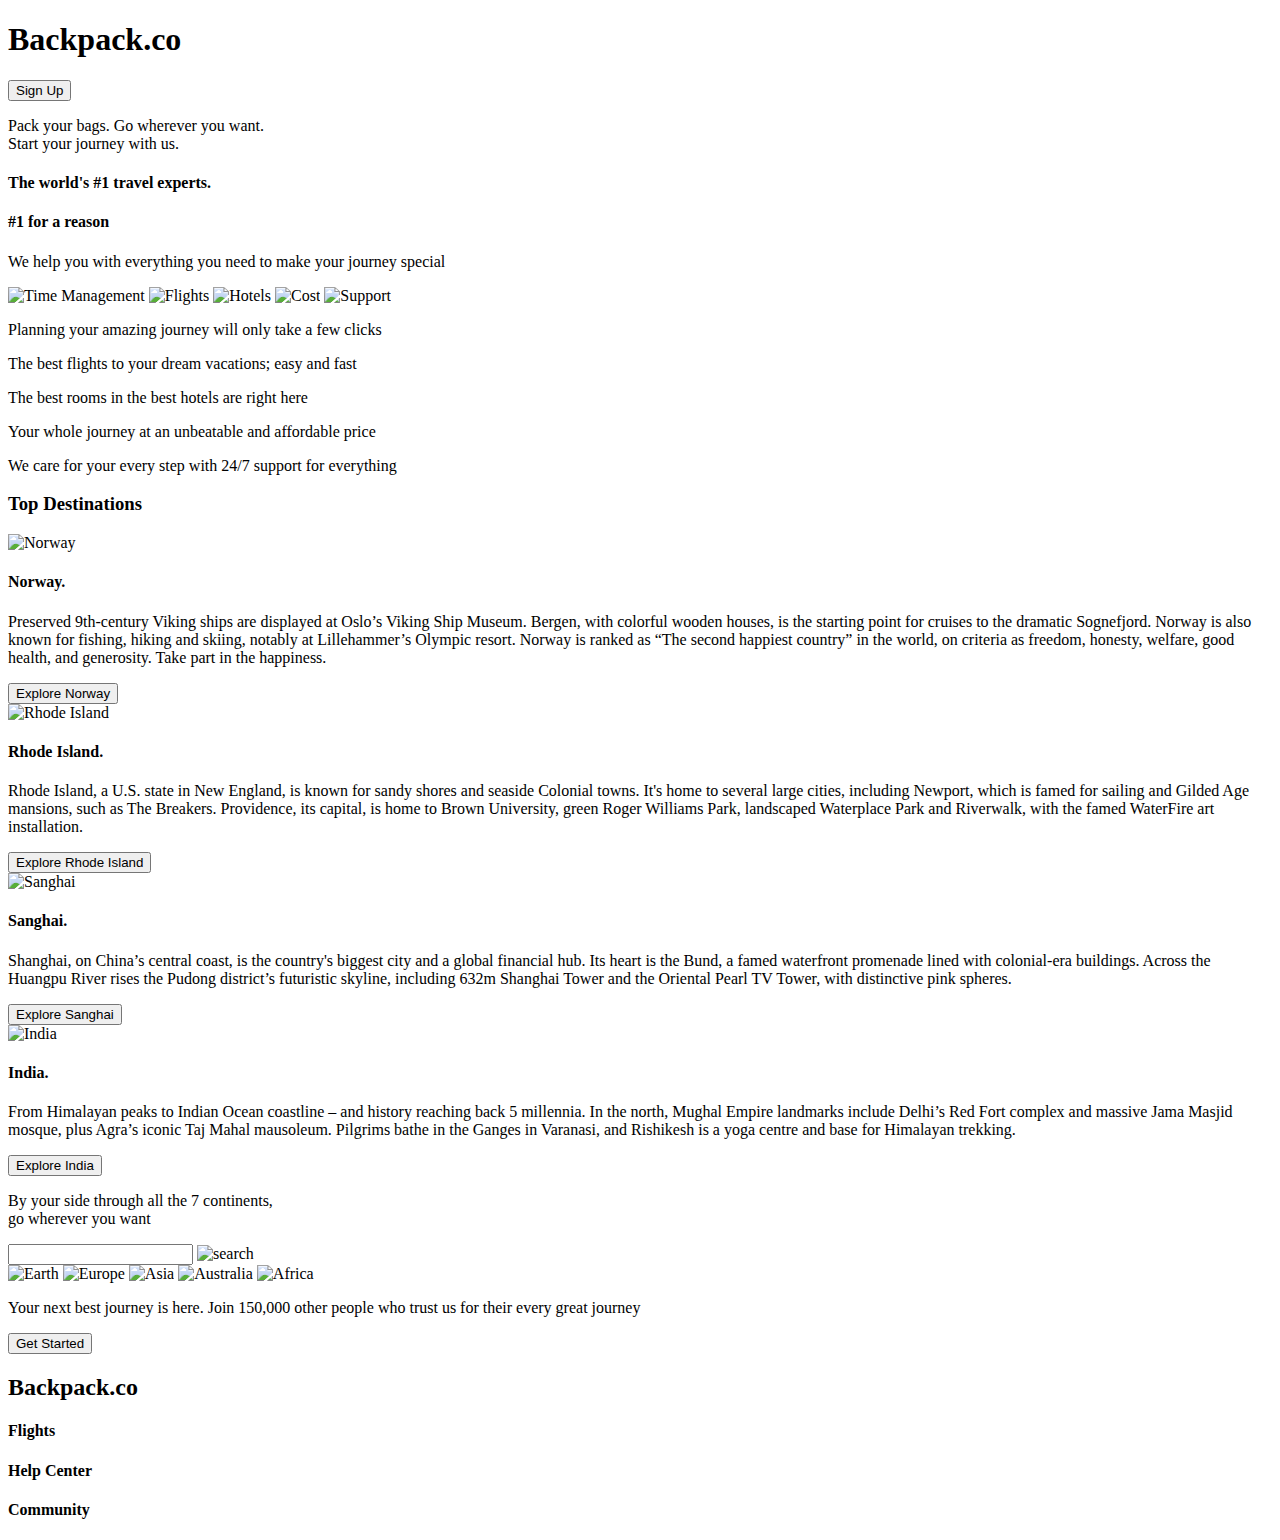
==== index.html @ 76c673c0 "Update index.html" ====
<!DOCTYPE html>
<!--
////// //// /  /     /     /   /      /////    //     /
/   /  /  / /  /    / /    //  /      /   /   /  /    /
///    /  / ////   /////   / / /      /////  /////    /
/ /    /  / /  /  /     /  /  //      /     /     /   /
/  //  //// /  / /       / /   /      /    /       /  /////

All Rights Reserved ©2018 Rohan Pal
-->
<html lang="en" dir="ltr">
  <head>
    <meta charset="utf-8">
    <title>Home | Backpack.co</title>
    <link rel="stylesheet" href="main.css">
    <link rel="shortcut icon" type="image/png" href="images/icons/icon-earth-transparent.png">
    <link rel="shortcut icon" type="image/png" href="images/icons/icon-earth-transparent.png"/>
  </head>
  <body>
    <header>
      <!-- ======== PARALLAX ELEMENT ============= -->
      <div class="head-parallax"></div>
      <!-- ======== PARALLAX ELEMENT ============= -->
      <h1 id="logo">Backpack.co</h1>
      <button class="sign-up-button">Sign Up</button>
      <p class="head-paragraph">Pack your bags. Go wherever you want. <br>Start your journey with us.</p>
      <h4 class="head-blue" id="head-blue">The world's #1 travel experts.</h4>
    </header>

    <div class="features">
      <h4 class="head-blue" id="features-blue">#1 for a reason</h4>
      <p class="features-grey">We help you with everything you need to make your journey special</p>
      <img class="main-features-icon" id="time" src="images/icons/icon-time-transparent.png" alt="Time Management">
      <img class="main-features-icon" id="plane" src="images/icons/icon-plane-transparent.png" alt="Flights">
      <img class="main-features-icon" id="fountain" src="images/icons/icon-fountain-transparent.png" alt="Hotels">
      <img class="main-features-icon" id="usdollar" src="images/icons/icon-usdollar-transparent.png" alt="Cost">
      <img class="main-features-icon" id="question" src="images/icons/icon-question-transparent.png" alt="Support">
      <p class="features-text" id="features-text-1">Planning your amazing journey will only take a few clicks</p>
      <p class="features-text" id="features-text-2">The best flights to your dream vacations; easy and fast</p>
      <p class="features-text" id="features-text-3">The best rooms in the best hotels are right here</p>
      <p class="features-text" id="features-text-4">Your whole journey at an unbeatable and affordable price</p>
      <p class="features-text" id="features-text-5">We care for your every step with 24/7 support for everything</p>
    </div>

    <div class="top-destinations">
      <h3 class="main-destinations-head">Top Destinations</h3>

<!--  =========================== NORWAY =========================  -->
      <div class="norway-section">
          <img class="main-norway" src="images/main-norway.jpg" alt="Norway">
          <h4 id="norway-title" class="places-title">Norway.</h4>
          <p id="norway-para" class="paragraph"> Preserved 9th-century Viking ships are displayed at Oslo’s Viking Ship Museum. Bergen, with colorful wooden houses,
            is the starting point for cruises to the dramatic Sognefjord. Norway is also known for fishing, hiking and skiing,
             notably at Lillehammer’s Olympic resort. Norway is ranked as “The second happiest country” in the world, on criteria as
              freedom, honesty, welfare, good health, and generosity. Take part in the happiness.</p>
          <button id="norway-button" class="button-blue">Explore Norway</button>
      </div>

<!-- =========================== RHODE ISLAND =======================  -->

      <div class="ri-section">
        <img class="main-ri" src="images/main-rhodeisland.jpg" alt="Rhode Island">
        <h4 id="ri-title" class="places-title">Rhode Island.</h4>
        <p id="ri-para" class="paragraph">Rhode Island, a U.S. state in New England, is known for sandy shores and seaside Colonial towns.
           It's home to several large cities, including Newport, which is famed for sailing and Gilded Age mansions, such as The Breakers.
            Providence, its capital, is home to Brown University, green Roger Williams Park, landscaped Waterplace Park and Riverwalk,
            with the famed WaterFire art installation.</p>
        <button id="ri-button" class="button-blue">Explore Rhode Island</button>
      </div>

<!-- ========================= SANGHAI ========================== -->

      <div class="sanghai-section">
        <img class="main-sanghai" src="images/main-sanghai.jpg" alt="Sanghai">
        <h4 id="sanghai-title" class="places-title">Sanghai.</h4>
        <p id="sanghai-para" class="paragraph">Shanghai, on China’s central coast, is the country's biggest city and a global financial hub.
           Its heart is the Bund, a famed waterfront promenade lined with colonial-era buildings.
           Across the Huangpu River rises the Pudong district’s futuristic skyline, including 632m Shanghai Tower and the Oriental Pearl TV Tower,
            with distinctive pink spheres.</p>
        <button id="sanghai-button" class="button-blue">Explore Sanghai</button>
      </div>

<!-- ========================= INDIA ============================= -->

      <div class="india-section">
        <img class="main-india" src="images/main-india.jpg" alt="India">
        <h4 id="india-title" class="places-title">India.</h4>
        <p id="india-para" class="paragraph">From Himalayan peaks to Indian Ocean coastline – and history reaching back 5 millennia.
          In the north, Mughal Empire landmarks include Delhi’s Red Fort complex and massive Jama Masjid mosque,
           plus Agra’s iconic Taj Mahal mausoleum. Pilgrims bathe in the Ganges in Varanasi, and Rishikesh is a yoga centre and base for Himalayan trekking.</p>
        <button id="india-button" class="button-blue">Explore India</button>
      </div>
    </div>

<!-- ========= SEARCH SECTION ================= -->

    <div class="search-section">
      <p class="search-section-text">By your side through all the 7 continents, <br>go wherever you want</p>
      <input class="search-bar-main"></input>
      <img id="search-icon" src="images/icons/icon-search-transparent.png" alt="search">
      <div class="search-section-main-figure">
        <img id="icon-earth-main" src="images/icons/icon-earth-transparent.png" alt="Earth">
        <img id="icon-europe-main" src="images/icons/icon-euflag-transparent.png" alt="Europe">
        <img id="icon-asia-main" src="images/icons/icon-tajmahal-transparent.png" alt="Asia">
        <img id="icon-australia-main" src="images/icons/icon-australia-transparent.png" alt="Australia">
        <img id="icon-africa-main" src="images/icons/icon-africa-transparent.png" alt="Africa">
      </div>
    </div>

<!-- ========= LAST LOW PART ================= -->

    <div class="main-low">
      <p class="search-section-text" id="main-low-text">Your next best journey is here. Join 150,000 other people who trust us for their every great journey</p>
      <button id="get-started-main-low" class="button-blue">Get Started</button>
    </div>

<!-- ========= FOOTER OF MAIN PAGE ================= -->

   <div class="main-footer">
     <h2 class="footer-logo">Backpack.co</h2>
     <h4 class="footer-nav" id="footer-nav-set-1">Flights</h4>
     <h4 class="footer-nav" id="footer-nav-set-2">Help Center</h4>
     <h4 class="footer-nav" id="footer-nav-set-3">Community</h4>
   </div>
  </body>
</html>
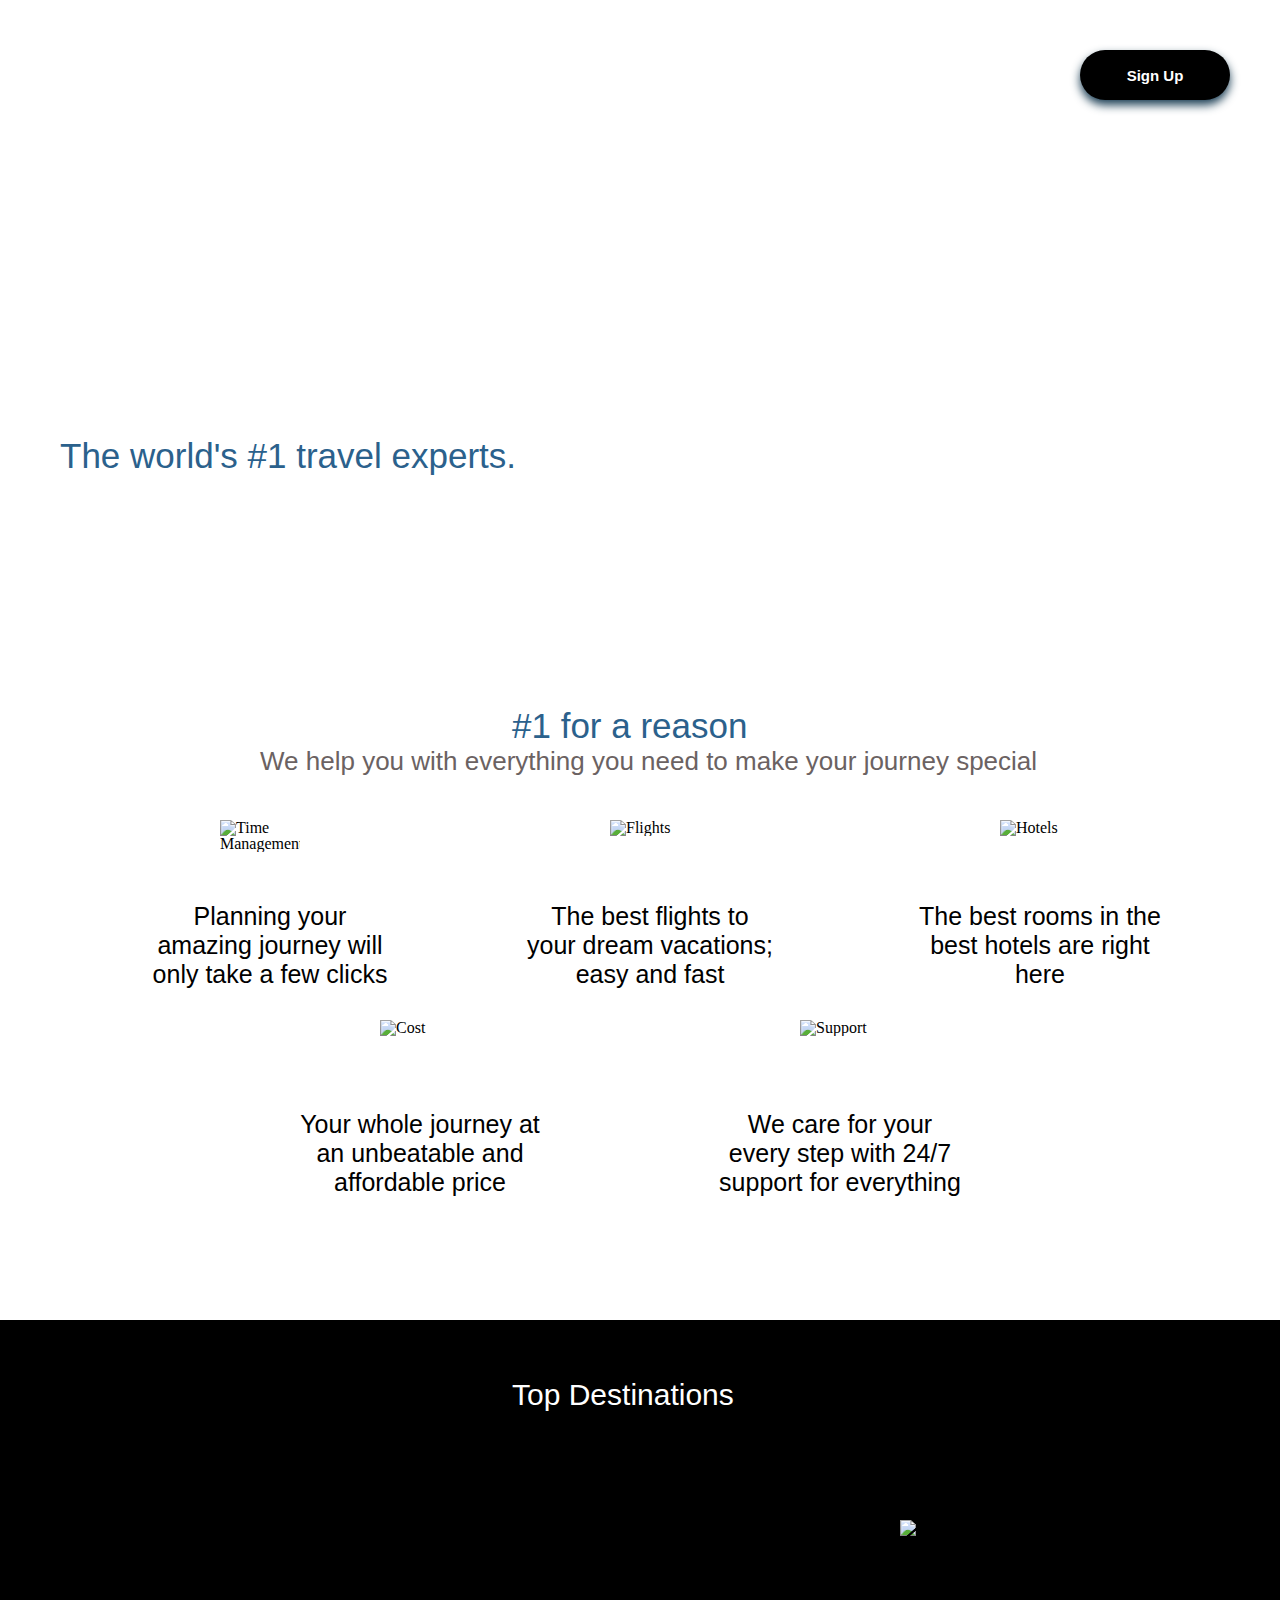
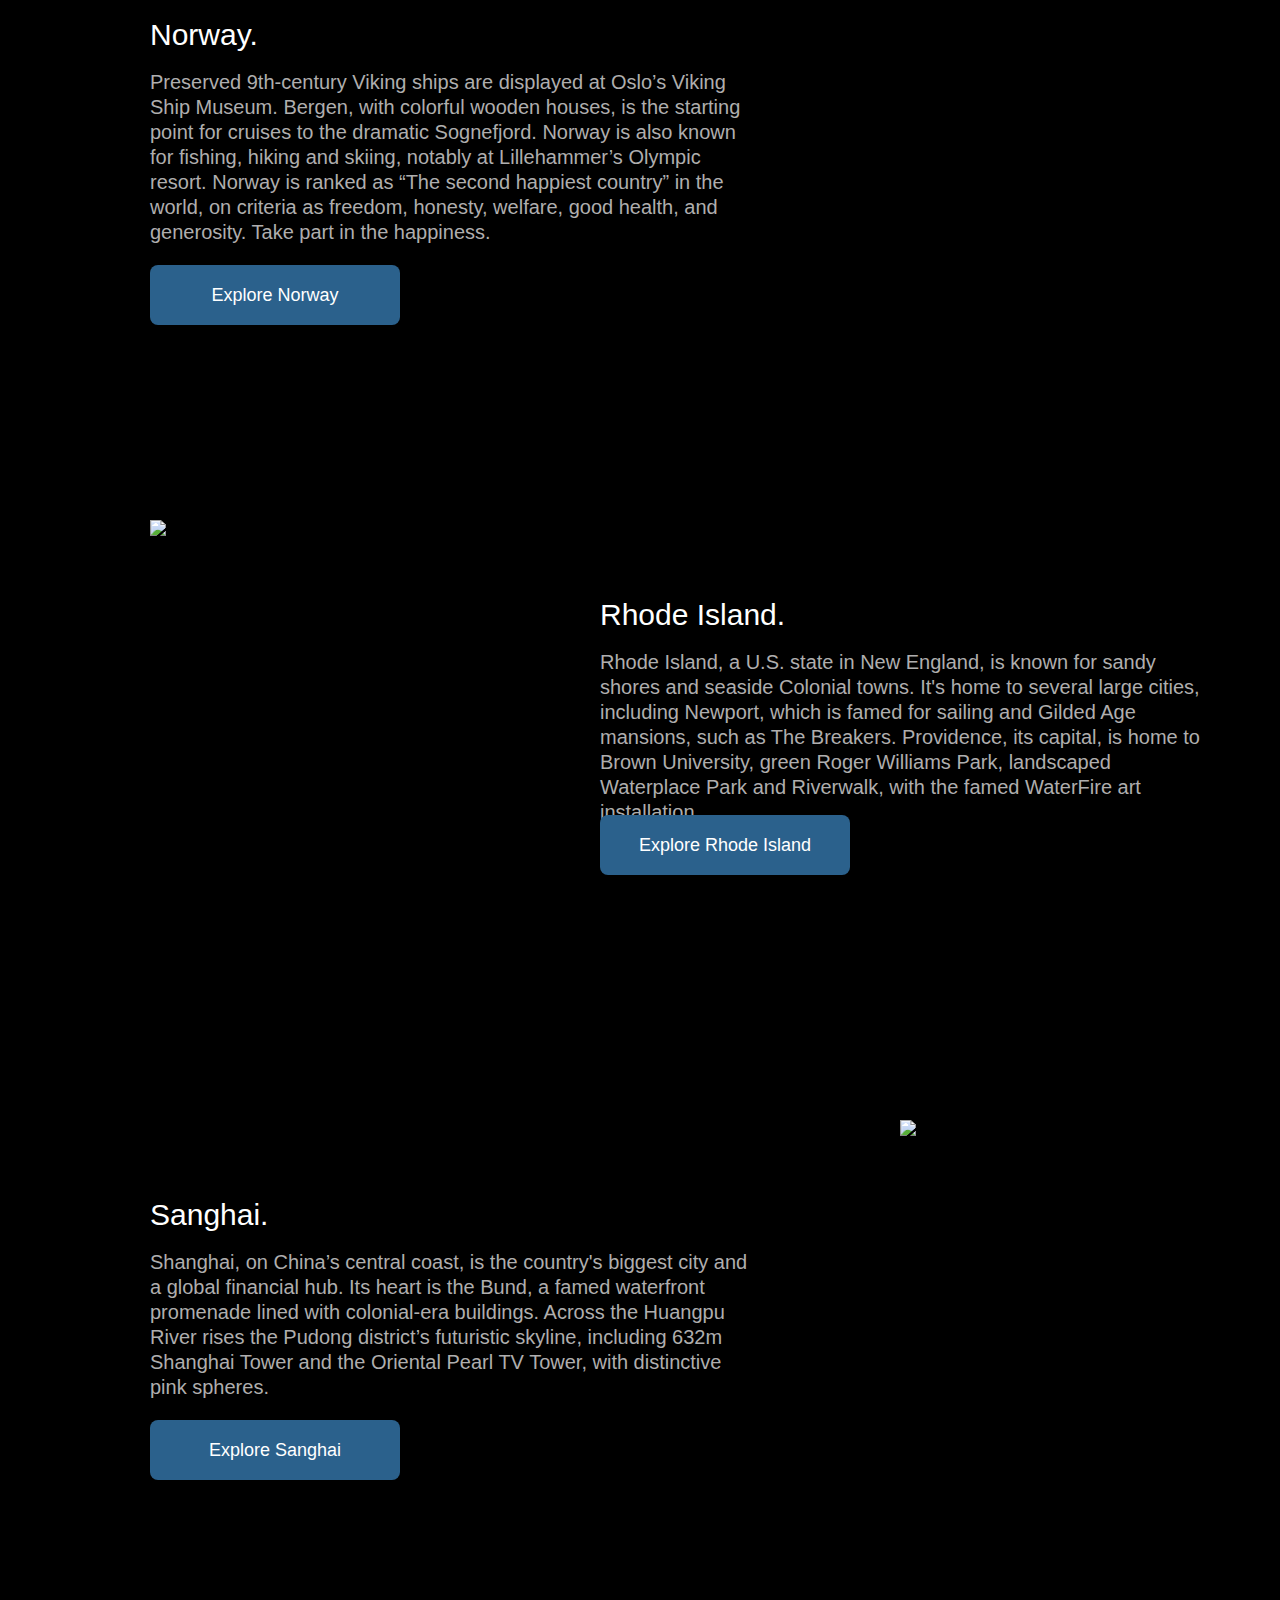
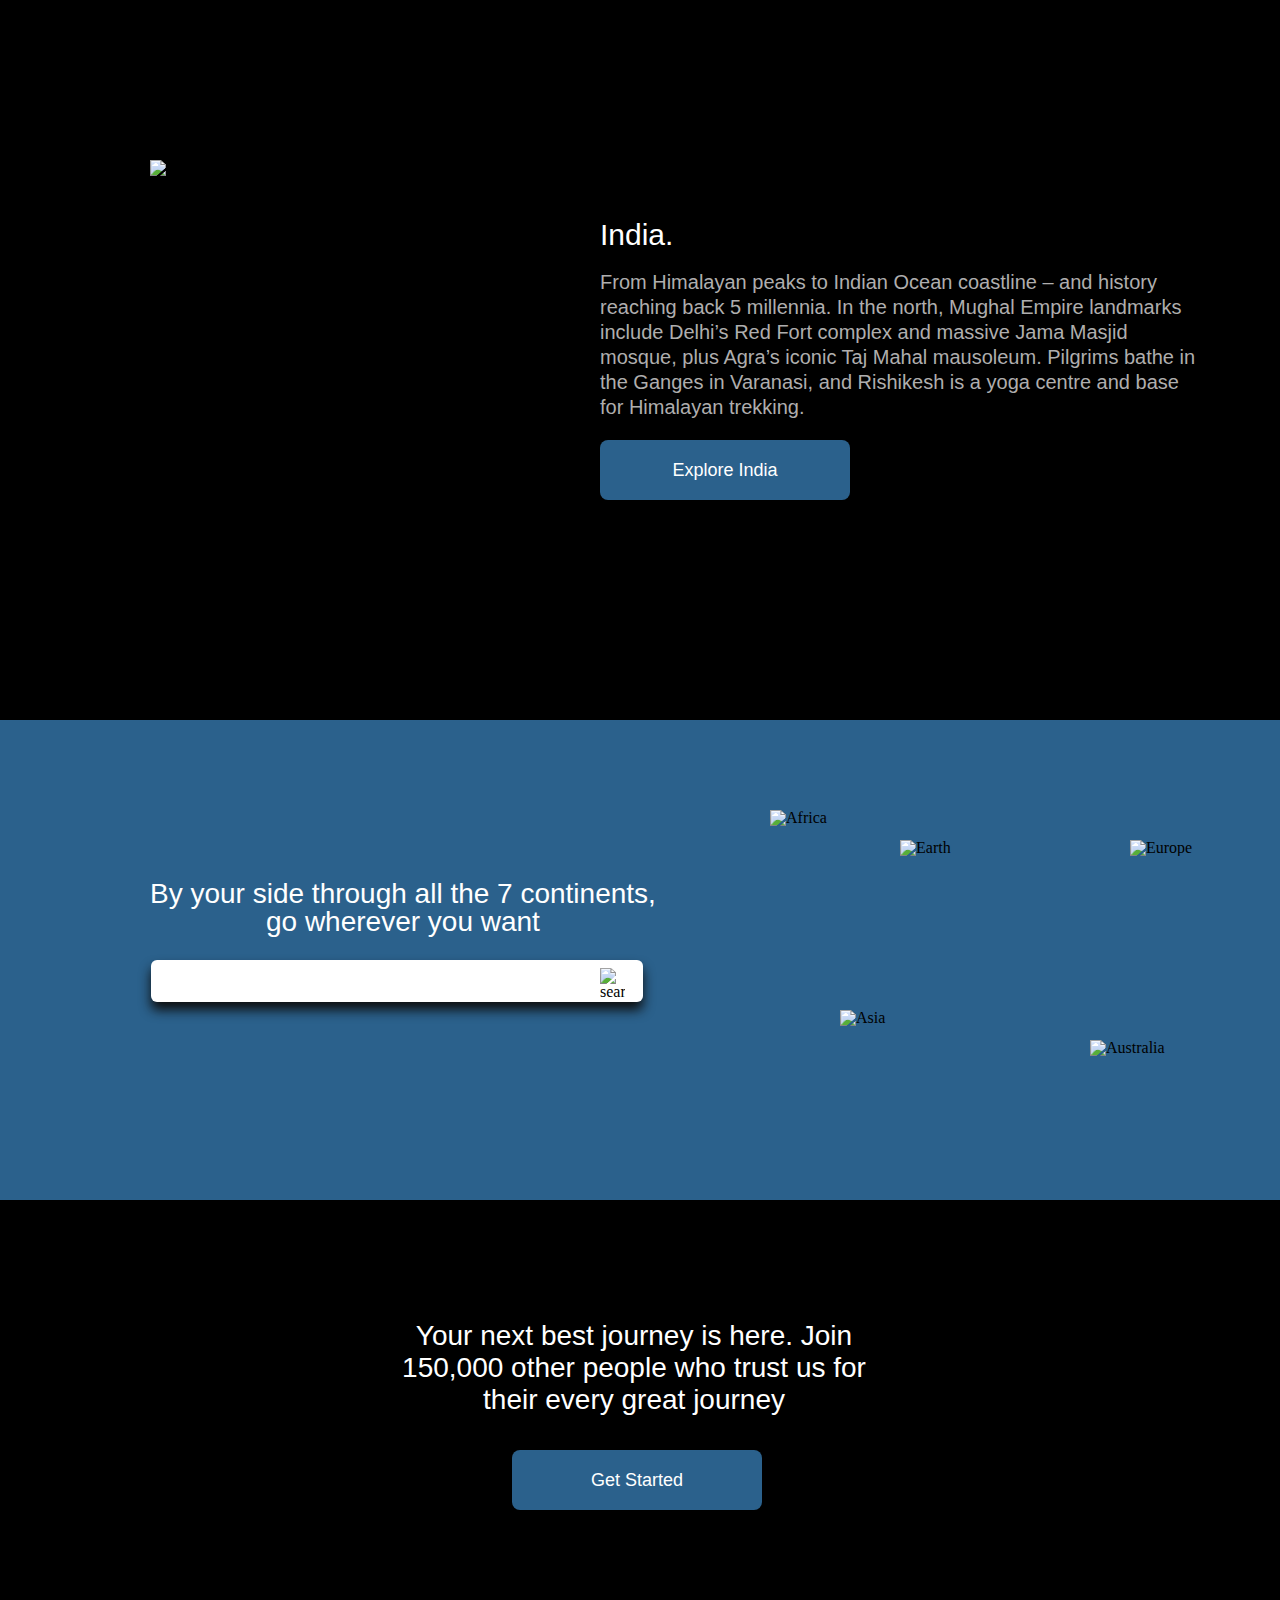
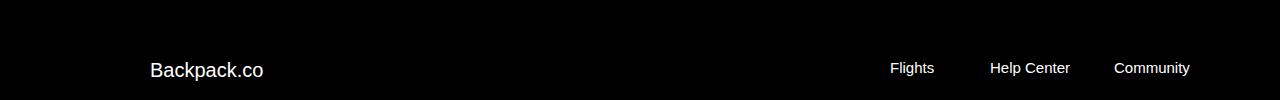
==== commit e2cbc9f8: "Adding Flights Page" ====
--- a/index.html
+++ b/index.html
@@ -21,7 +21,7 @@
       <!-- ======== PARALLAX ELEMENT ============= -->
       <div class="head-parallax"></div>
       <!-- ======== PARALLAX ELEMENT ============= -->
-      <h1 id="logo">Backpack.co</h1>
+      <h1 class="logo" id="logo">Backpack.co</h1>
       <button class="sign-up-button">Sign Up</button>
       <p class="head-paragraph">Pack your bags. Go wherever you want. <br>Start your journey with us.</p>
       <h4 class="head-blue" id="head-blue">The world's #1 travel experts.</h4>
@@ -118,9 +118,12 @@
 
    <div class="main-footer">
      <h2 class="footer-logo">Backpack.co</h2>
-     <h4 class="footer-nav" id="footer-nav-set-1">Flights</h4>
-     <h4 class="footer-nav" id="footer-nav-set-2">Help Center</h4>
-     <h4 class="footer-nav" id="footer-nav-set-3">Community</h4>
+     <a class="footer-nav" id="footer-nav-set-1" href="flights.html">Flights</a>
+     <a class="footer-nav" id="footer-nav-set-2">Help Center</a>
+     <a class="footer-nav" id="footer-nav-set-3">Community</a>
    </div>
+
+
+
   </body>
 </html>
--- a/main.css
+++ b/main.css
@@ -0,0 +1,675 @@
+/*
+  //// //// /  /     /     /   /      /////    //     /
+  / /  /  / /  /    / /    //  /      /   /   /  /    /
+  //   /  / ////   /////   / / /      /////  /////    /
+  / /  /  / /  /  /     /  /  //      /     /     /   /
+  /  / //// /  / /       / /   /      /    /       /  /////
+
+All Rights Reserved ©2018 Rohan Pal
+ */
+
+/* http://meyerweb.com/eric/tools/css/reset/ 2. v2.0 | 20110126
+  License: none (public domain)
+*/
+
+html, body, div, span, applet, object, iframe,
+h1, h2, h3, h4, h5, h6, p, blockquote, pre,
+a, abbr, acronym, address, big, cite, code,
+del, dfn, em, img, ins, kbd, q, s, samp,
+small, strike, strong, sub, sup, tt, var,
+b, u, i, center,
+dl, dt, dd, ol, ul, li,
+fieldset, form, label, legend,
+table, caption, tbody, tfoot, thead, tr, th, td,
+article, aside, canvas, details, embed,
+figure, figcaption, footer, header, hgroup,
+menu, nav, output, ruby, section, summary,
+time, mark, audio, video {
+  margin: 0;
+  padding: 0;
+  border: 0;
+  font-size: 100%;
+  font: inherit;
+  vertical-align: baseline;
+}
+/* HTML5 display-role reset for older browsers */
+article, aside, details, figcaption, figure,
+footer, header, hgroup, menu, nav, section {
+  display: block;
+}
+body {
+  line-height: 1;
+}
+ol, ul {
+  list-style: none;
+}
+blockquote, q {
+  quotes: none;
+}
+blockquote:before, blockquote:after,
+q:before, q:after {
+  content: '';
+  content: none;
+}
+table {
+  border-collapse: collapse;
+  border-spacing: 0;
+}
+
+/* START */
+/* SCROLLBAR */
+
+::-webkit-scrollbar-track
+{
+	-webkit-box-shadow: inset 0 0 6px rgba(0,0,0,0.3);
+	border-radius: 0px;
+	background-color: #C1C1C1;
+}
+
+::-webkit-scrollbar
+{
+	width: 10px;
+	background-color: black;
+}
+
+::-webkit-scrollbar-thumb
+{
+	border-radius: 0px;
+	-webkit-box-shadow: inset 0 0 6px rgba(0,0,0,.3);
+	background-color: #2B618C;
+}
+/* SCROLLBAR END */
+
+/* ========= PARALLAX CSS START ========== */
+
+.head-parallax {
+  background-image: url("images/main-head.jpg");
+  height: 640px;
+  background-attachment: fixed;
+  background-position: center;
+  background-repeat: no-repeat;
+  background-size: cover;
+}
+
+/* ========= PARALLAX CSS END ========== */
+
+#logo{
+  color: white;
+}
+
+.logo {
+  position: absolute;
+  top: 50px;
+  left: 50px;
+  font-size: 40px;
+  font-family: Source Sans Pro, sans-serif;
+}
+
+.sign-up-button{
+  position: absolute;
+  top: 50px;
+  right: 50px;
+  width: 150px;
+  height: 50px;
+  background-color: black;
+  color: white;
+  border: none;
+  border-radius: 50px;
+  font-size: 15px;
+  font-weight: bold;
+  font-family: Source Sans Pro, sans-serif;
+  box-shadow: 0px 5px 10px #1C3F55;
+  transition: all 0.3s ease 0s;
+  cursor: pointer;
+  outline: none;
+}
+
+/*BUTTON HOVER*/
+.sign-up-button:hover {
+  background-color: #2B618C;
+  box-shadow: 0px 8px 12px #1C3F55;
+  color: #fff;
+  transform: translateY(-7px);
+}
+/*BUTTON HOVER*/
+
+.head-paragraph{
+  position: absolute;
+  top: 370px;
+  left: 60px;
+  color: white;
+  font-family: Source Sans Pro, sans-serif;
+  font-weight: bold;
+  font-size: 25px;
+  line-height: 30px;
+}
+#head-blue{
+  position: absolute;
+  top: 430px;
+  left: 60px;
+}
+
+.head-blue{
+  font-size: 35px;
+  font-family: Source Sans Pro, sans-serif;
+  color: #2B618C;
+  margin-top: 8px;
+}
+
+/*==================
+  FEATURES SECTION
+  ================== */
+.features{
+  width: 100%;
+  height: 600px;
+}
+
+#features-blue {
+  position: absolute;
+  top: 700px;
+  left: 40%;
+}
+
+.features-grey {
+  position: absolute;
+  top: 740px;
+  left: 260px;
+  font-family: Source Sans Pro, sans-serif;
+  font-size: 26px;
+  color: #6B6262;
+  margin-top: 8px;
+}
+
+.main-features-icon{
+  width: 80px;
+}
+
+#time{
+  position: absolute;
+  top: 820px;
+  left: 220px;
+}
+
+#plane{
+  position: absolute;
+  top: 820px;
+  left: 610px;
+}
+
+#fountain{
+  position: absolute;
+  top: 820px;
+  left: 1000px;
+}
+
+#usdollar{
+  position: absolute;
+  top: 1020px;
+  left: 380px;
+}
+
+#question{
+  position: absolute;
+  top: 1020px;
+  left: 800px;
+}
+
+.features-text{
+  font-family: Source Sans Pro, sans-serif;
+  font-size: 25px;
+  color: black;
+  width: 250px;
+  text-align: center;
+}
+
+#features-text-1 {
+  position: absolute;
+  top: 902px;
+  left: 145px;
+  line-height: 29px;
+}
+
+#features-text-2 {
+  position: absolute;
+  top: 902px;
+  left: 525px;
+  line-height: 29px;
+}
+
+#features-text-3 {
+  position: absolute;
+  top: 902px;
+  left: 915px;
+  line-height: 29px;
+}
+
+#features-text-4 {
+  position: absolute;
+  top: 1110px;
+  left: 295px;
+  line-height: 29px;
+}
+
+#features-text-5 {
+  position: absolute;
+  top: 1110px;
+  left: 715px;
+  line-height: 29px;
+}
+
+/* =============
+   TOP DESTINATIONS
+   ================= */
+
+.top-destinations{
+  background-color: black;
+  position: absolute;
+  top: 1320px;
+  width: 100%;
+  height: 2600px;
+}
+
+.main-destinations-head{
+  position: absolute;
+  top: 60px;
+  font-family: Source Sans Pro, sans-serif;
+  font-size: 30px;
+  left: 40%;
+  color: white;
+}
+
+/* ===== Norway ====== */
+
+.places-title {
+  color: white;
+  font-family: Source Sans Pro, sans-serif;
+  font-size: 30px;
+}
+
+#norway-title{
+  position: absolute;
+  top: 300px;
+  left: 150px;
+}
+
+.main-norway{
+  max-width: 300px;
+  position: absolute;
+  top: 200px;
+  left: 900px;
+  transition: 0.25s all ease-in-out;
+}
+
+.main-norway:hover {
+  transform: scale(1.25, 1.25);
+  cursor: pointer;
+}
+
+.paragraph{
+  color: white;
+  max-width: 600px;
+  margin-top: 10px;
+  font-family: Source Sans Pro, sans-serif;
+  font-size: 20px;
+  line-height: 25px;
+  color: #AFAEAE;
+}
+
+#norway-para{
+  position: absolute;
+  top: 340px;
+  left: 150px;
+}
+
+.button-blue{
+  background-color: #2B618C;
+  width: 250px;
+  height: 60px;
+  border-radius: 8px;
+  border: none;
+  font-family: Source Sans Pro, sans-serif;
+  font-size: 18px;
+  color: white;
+  transition: all 0.3s ease 0s;
+}
+
+#norway-button{
+  position: absolute;
+  top: 545px;
+  left: 150px;
+}
+
+.button-blue:hover {
+    background-color: #2B618C;
+    box-shadow: 0px 8px 12px #0e0f0f;
+    color: #fff;
+    transform: translateY(-7px);
+    cursor: pointer;
+}
+
+/*======== Rhode Island ==========*/
+
+.main-ri{
+  max-width: 300px;
+  position: absolute;
+  top: 800px;
+  left: 150px;
+  transition: 0.25s all ease-in-out;
+}
+
+.main-ri:hover {
+  transform: scale(1.25, 1.25);
+  cursor: pointer;
+}
+
+#ri-title{
+  position: absolute;
+  top: 880px;
+  left: 600px;
+}
+
+#ri-para{
+  position: absolute;
+  top: 920px;
+  left: 600px;
+}
+
+#ri-button{
+  position: absolute;
+  top: 1090px;
+  left: 600px;
+  margin-top: 5px;
+}
+
+/*  ========== Sanghai =========== */
+
+.main-sanghai{
+  max-width: 300px;
+  position: absolute;
+  top: 1400px;
+  left: 900px;
+  transition: 0.25s all ease-in-out;
+}
+
+.main-sanghai:hover {
+  transform: scale(1.25, 1.25);
+  cursor: pointer;
+}
+
+#sanghai-title{
+  position: absolute;
+  top: 1480px;
+  left: 150px;
+}
+
+#sanghai-para{
+  position: absolute;
+  top: 1520px;
+  left: 150px;
+}
+
+#sanghai-button{
+  position: absolute;
+  top: 1700px;
+  left: 150px;
+}
+
+/*================== India ============== */
+
+.main-india{
+  max-width: 300px;
+  position: absolute;
+  top: 2040px;
+  left: 150px;
+  transition: 0.25s all ease-in-out;
+}
+
+.main-india:hover {
+  transform: scale(1.25, 1.25);
+  cursor: pointer;
+}
+
+#india-title{
+  position: absolute;
+  top: 2100px;
+  left: 600px;
+}
+
+#india-para{
+  position: absolute;
+  top: 2140px;
+  left: 600px;
+}
+
+#india-button{
+  position: absolute;
+  top: 2320px;
+  left: 600px;
+}
+
+/* ========= SEARCH BAR SECTION =========*/
+
+.search-section {
+  width: 100%;
+  height: 500px;
+  background-color: #2B618C;
+  position: absolute;
+  top: 3920px;
+}
+
+.search-section-text {
+  position: absolute;
+  top: 160px;
+  left: 150px;
+  font-family: Source Sans Pro, sans-serif;
+  font-size: 28px;
+  color: white;
+  text-align: center;
+}
+
+.search-bar-main {
+  position:absolute;
+  top: 240px;
+  left: 151px;
+  width: 480px;
+  height: 40px;
+  border-radius: 6px;
+  border: none;
+  box-shadow: 0px 8px 12px #0e0f0f;
+  font-size: 26px;
+  color: #2B618C;
+  font-family: Source Sans Pro, sans-serif;
+  padding-left: 10px;
+}
+
+#search-icon {
+  position: absolute;
+  top: 248px;
+  left: 600px;
+  width: 25px;
+}
+
+#icon-earth-main {
+  position: absolute;
+  top: 120px;
+  left: 900px;
+  width: 250px;
+}
+
+#icon-asia-main {
+  position: absolute;
+  top: 290px;
+  left: 840px;
+  width: 80px;
+}
+
+#icon-africa-main {
+  position: absolute;
+  top: 90px;
+  left: 770px;
+  width: 160px;
+}
+
+#icon-europe-main {
+  position: absolute;
+  top: 120px;
+  left: 1130px;
+  width: 70px;
+}
+
+#icon-australia-main {
+  position: absolute;
+  top: 320px;
+  left: 1090px;
+  width: 100px;
+}
+
+/* ========== MAIN LOW ============= */
+
+.main-low {
+  width: 100%;
+  position: absolute;
+  top: 4400px;
+  background-color: black;
+  height: 500px;
+}
+
+#get-started-main-low {
+  position: absolute;
+  top: 250px;
+  left: 40%;
+}
+
+#main-low-text {
+  position: absolute;
+  top: 120px;
+  left: 30%;
+  max-width: 500px;
+  line-height: 32px;
+}
+
+/* =========== main page footer ============== */
+
+.main-footer {
+  width: 100%;
+  height: 90px;
+  position: absolute;
+  top: 4800px;
+  background-color: black;
+}
+
+.footer-logo {
+  position: absolute;
+  top: 60px;
+  left: 150px;
+  font-family: Source Sans Pro, sans-serif;
+  font-size: 20px;
+  color: white;
+}
+
+.footer-nav{
+  color: white;
+  font-family: Source Sans Pro, sans-serif;
+  font-size: 15px;
+  border: none;
+  background-color: black;
+  text-decoration: none;
+}
+
+.footer-nav:hover{
+  color: #2B618C;
+  font-family: Source Sans Pro, sans-serif;
+  font-size: 15px;
+  border: none;
+  background-color: black;
+  text-decoration: none;
+}
+
+#footer-nav-set-1 {
+  position: absolute;
+  top: 60px;
+  left: 890px;
+}
+
+#footer-nav-set-2 {
+  position: absolute;
+  top: 60px;
+  left: 990px;
+}
+
+#footer-nav-set-3 {
+  position: absolute;
+  top: 60px;
+  left: 1114px;
+}
+
+/* ===================== NP =============== NP ================== FLIGHTS PAGE =================  NP ================  NP ====================== */
+
+.flights-background {
+  width: 100%;
+}
+
+#flights-backpack-logo {
+  color: black;
+}
+
+.top-nav {
+  position: absolute;
+  top: 65px;
+  font-family: "Source Sans Pro", sans-serif;
+  font-size: 18px;
+}
+
+#nav-item-1 {
+  left: 1000px;
+}
+
+#nav-item-2 {
+  left: 1130px;
+}
+
+.big-head-center {
+  position: absolute;
+  top: 230px;
+  left: 330px;
+  font-family: "Source Sans Pro", sans-serif;
+  font-size: 180px;
+  text-shadow: 2px 2px 2px #2F2629;
+}
+
+/* ============= FLIGHTS SEARCH BOX ============= */
+
+.flights-search-box {
+  position: absolute;
+  top: 600px;
+  left: 70px;
+  width: 1200px;
+  height: 140px;
+  background-color: #292627;
+  border-radius: 5px;
+  box-shadow: -2px -2px 12px black;
+}
+
+#flyto-text {
+  position: absolute;
+  top: 20px;
+  left: 60px;
+  font-family: "Source Sans Pro", sans-serif;
+  font-size: 20px;
+  color: grey;
+}
+
+.flights-input {
+  position: absolute;
+  top: 45px;
+  left: 60px;
+  height: 45px;
+  width: 350px;
+  border: 0;
+  outline: 0;
+  background: transparent;
+  border-bottom: 1px solid #E69367;
+  color: white;
+  font-family: "Source Sans Pro", sans-serif;
+  font-size: 22px;
+}
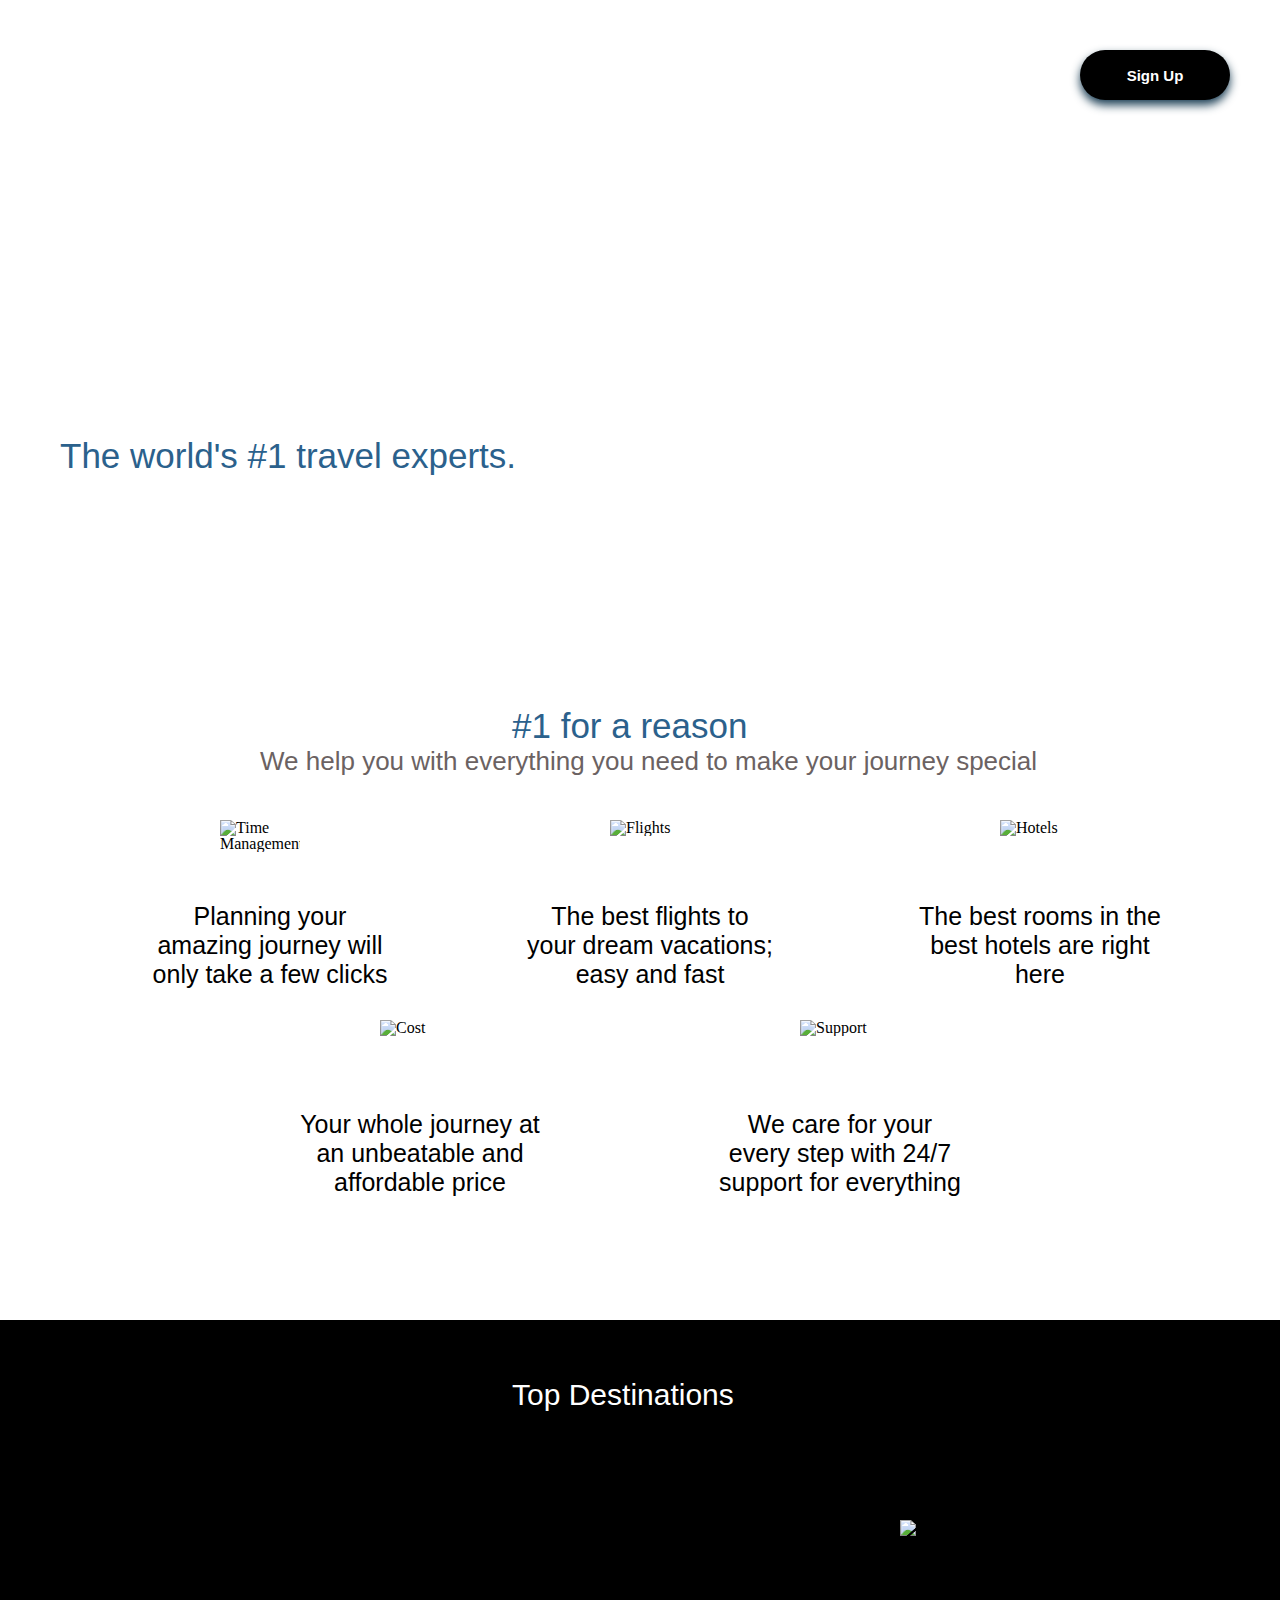
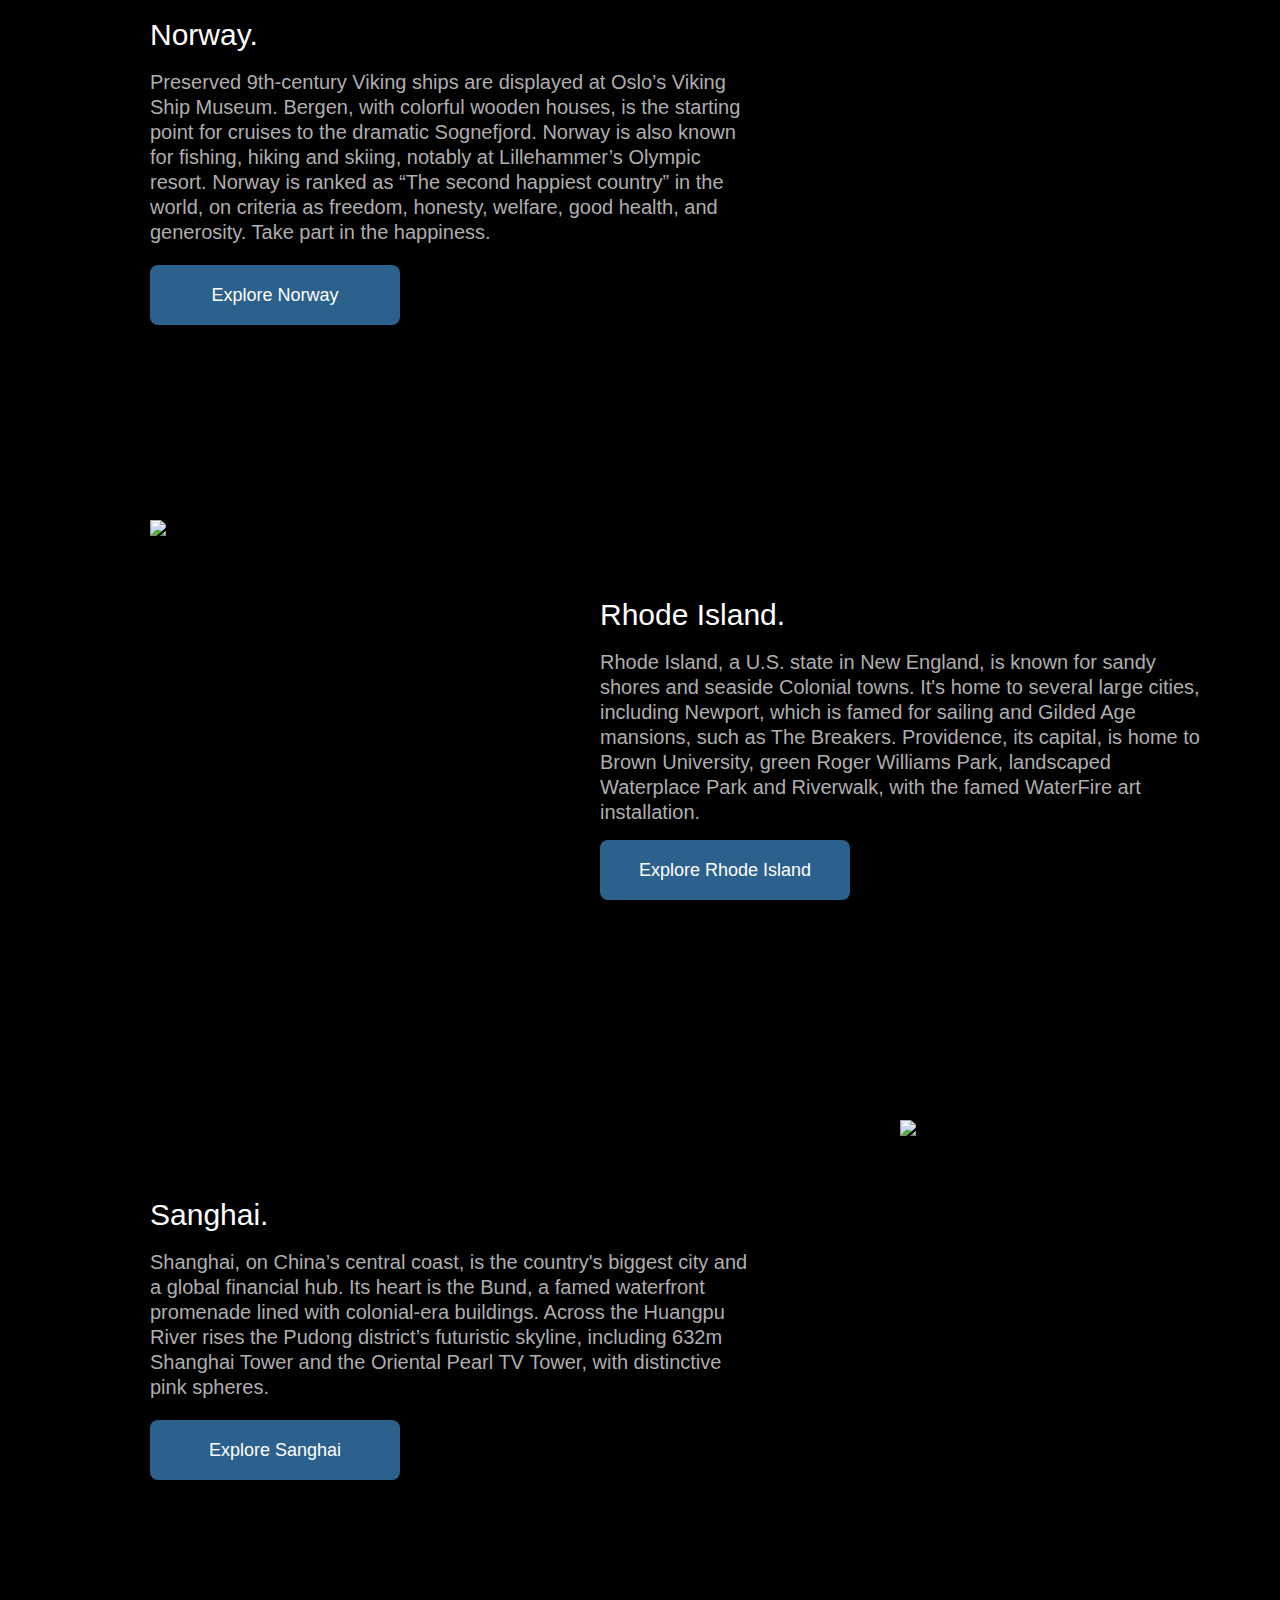
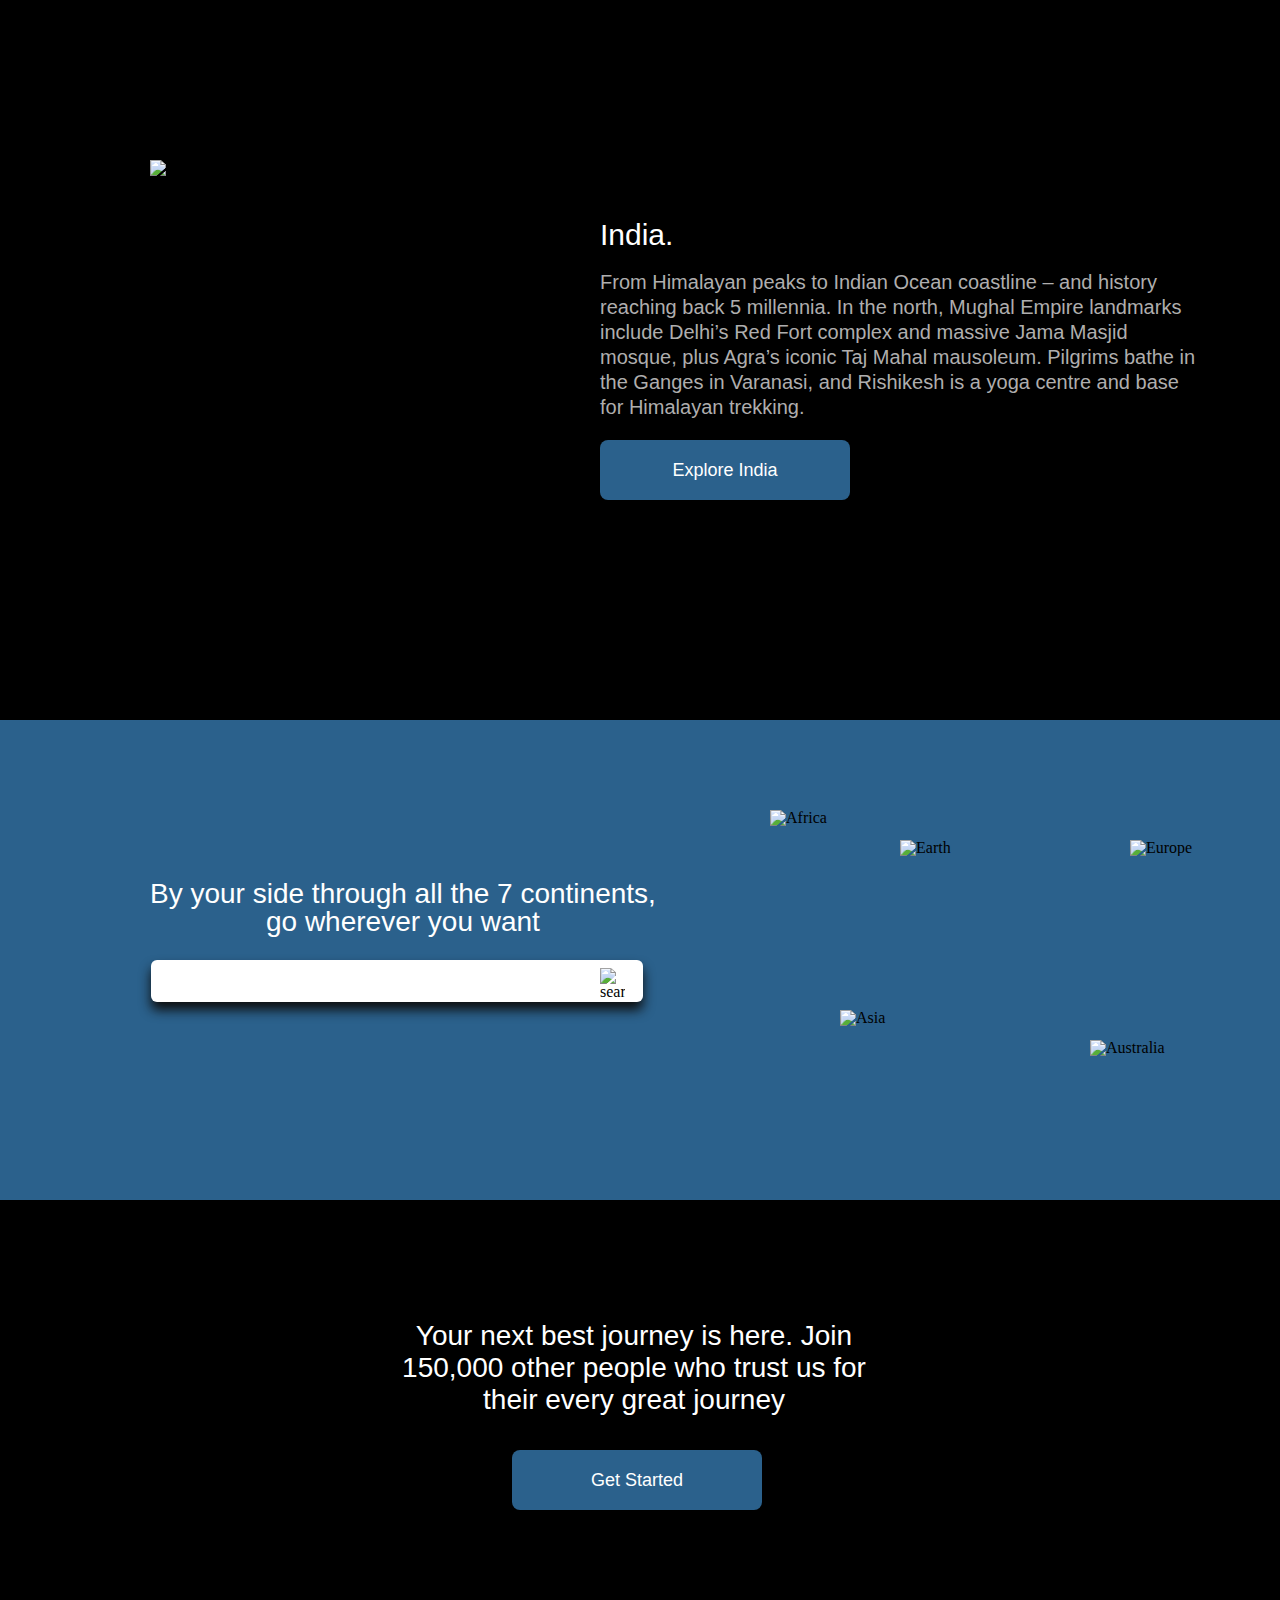
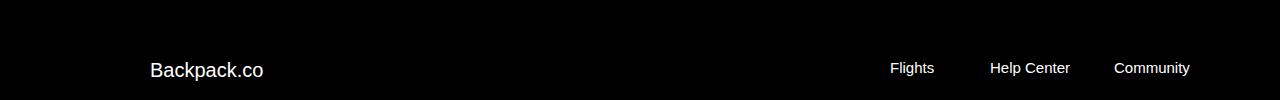
==== commit 840948ce: "Flights Logo and Sign Up" ====
--- a/index.html
+++ b/index.html
@@ -14,8 +14,7 @@
     <title>Home | Backpack.co</title>
     <link rel="stylesheet" href="main.css">
     <link rel="shortcut icon" type="image/png" href="images/icons/icon-earth-transparent.png">
-    <link rel="shortcut icon" type="image/png" href="images/icons/icon-earth-transparent.png"/>
-  </head>
+    </head>
   <body>
     <header>
       <!-- ======== PARALLAX ELEMENT ============= -->
@@ -122,8 +121,5 @@
      <a class="footer-nav" id="footer-nav-set-2">Help Center</a>
      <a class="footer-nav" id="footer-nav-set-3">Community</a>
    </div>
-
-
-
   </body>
 </html>
--- a/main.css
+++ b/main.css
@@ -101,6 +101,7 @@
   position: absolute;
   top: 50px;
   left: 50px;
+  font-weight: 700;
   font-size: 40px;
   font-family: Source Sans Pro, sans-serif;
 }
@@ -376,7 +377,7 @@
 
 #ri-button{
   position: absolute;
-  top: 1090px;
+  top: 1115px;
   left: 600px;
   margin-top: 5px;
 }
@@ -607,6 +608,7 @@
 
 .flights-background {
   width: 100%;
+  height: 612px;
 }
 
 #flights-backpack-logo {
@@ -630,7 +632,7 @@
 
 .big-head-center {
   position: absolute;
-  top: 230px;
+  top: 200px;
   left: 330px;
   font-family: "Source Sans Pro", sans-serif;
   font-size: 180px;
@@ -641,8 +643,8 @@
 
 .flights-search-box {
   position: absolute;
-  top: 600px;
-  left: 70px;
+  top: 460px;
+  left: 40px;
   width: 1200px;
   height: 140px;
   background-color: #292627;
